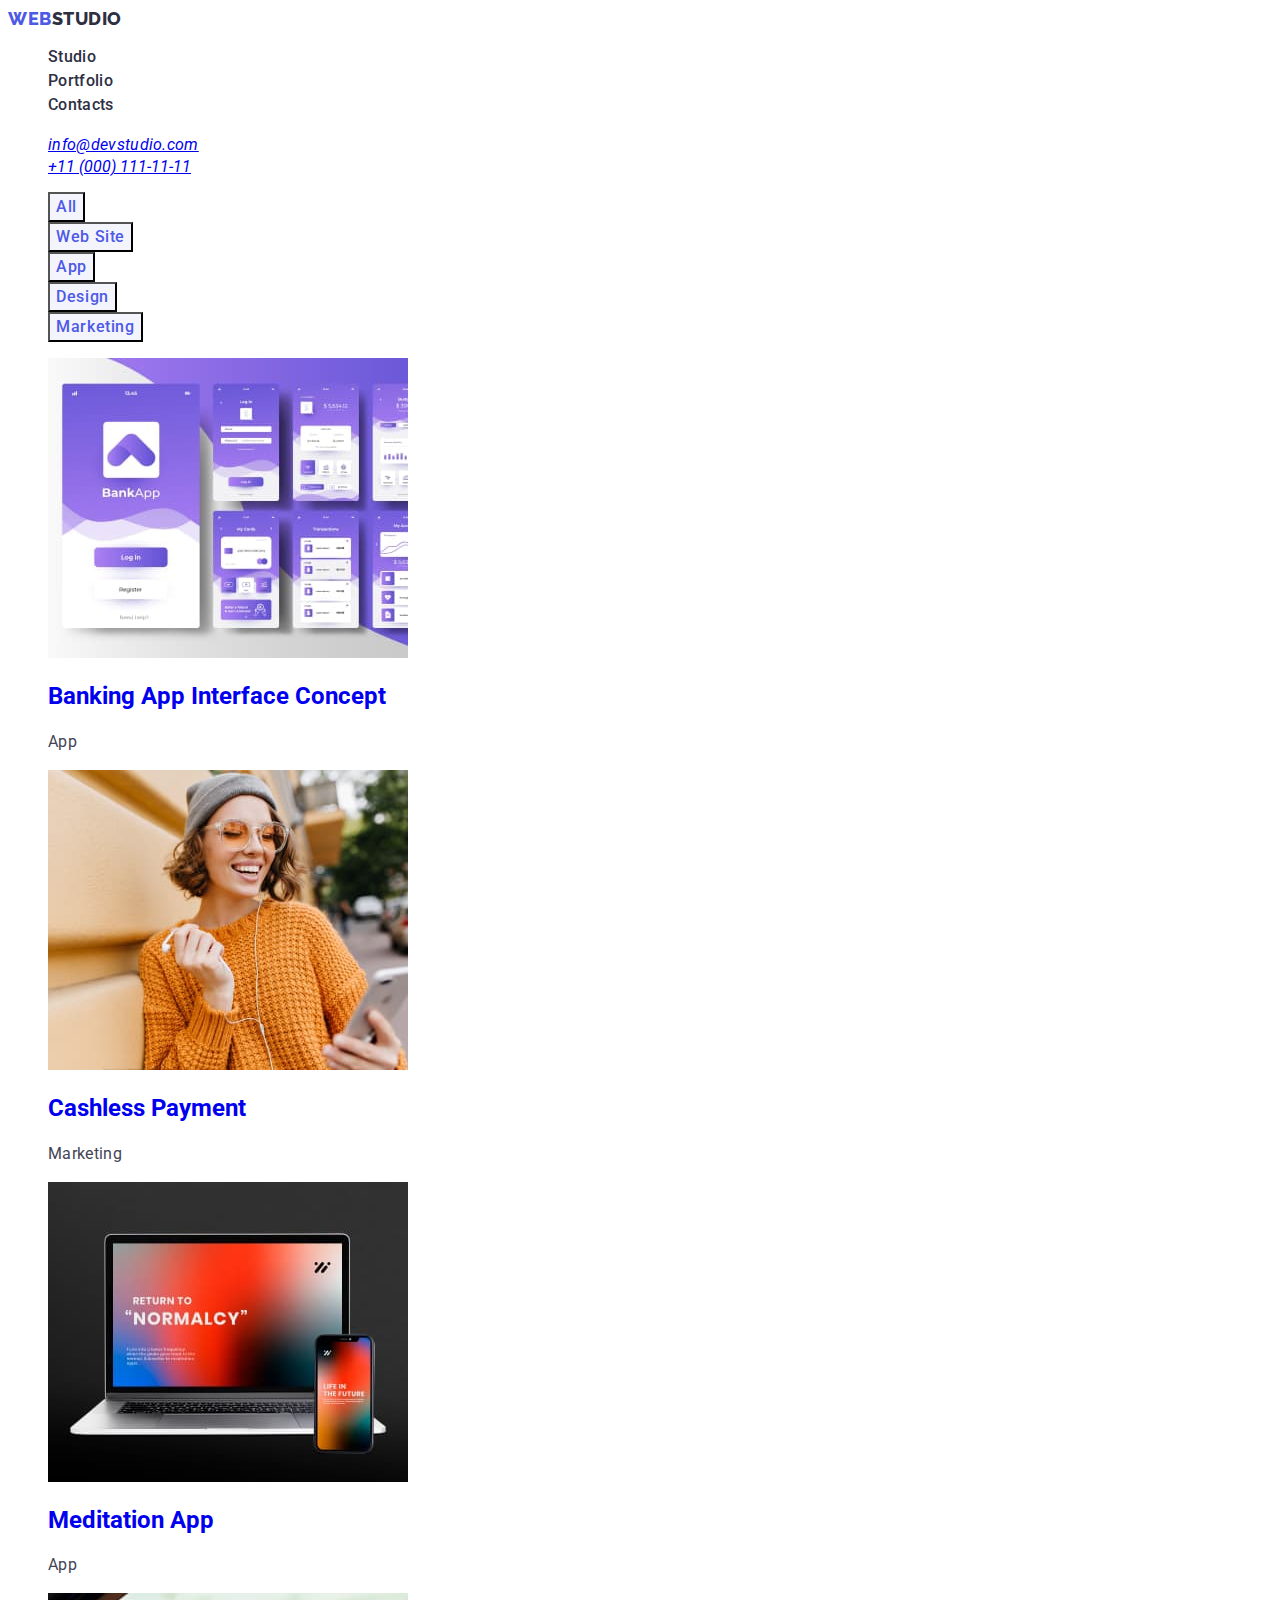
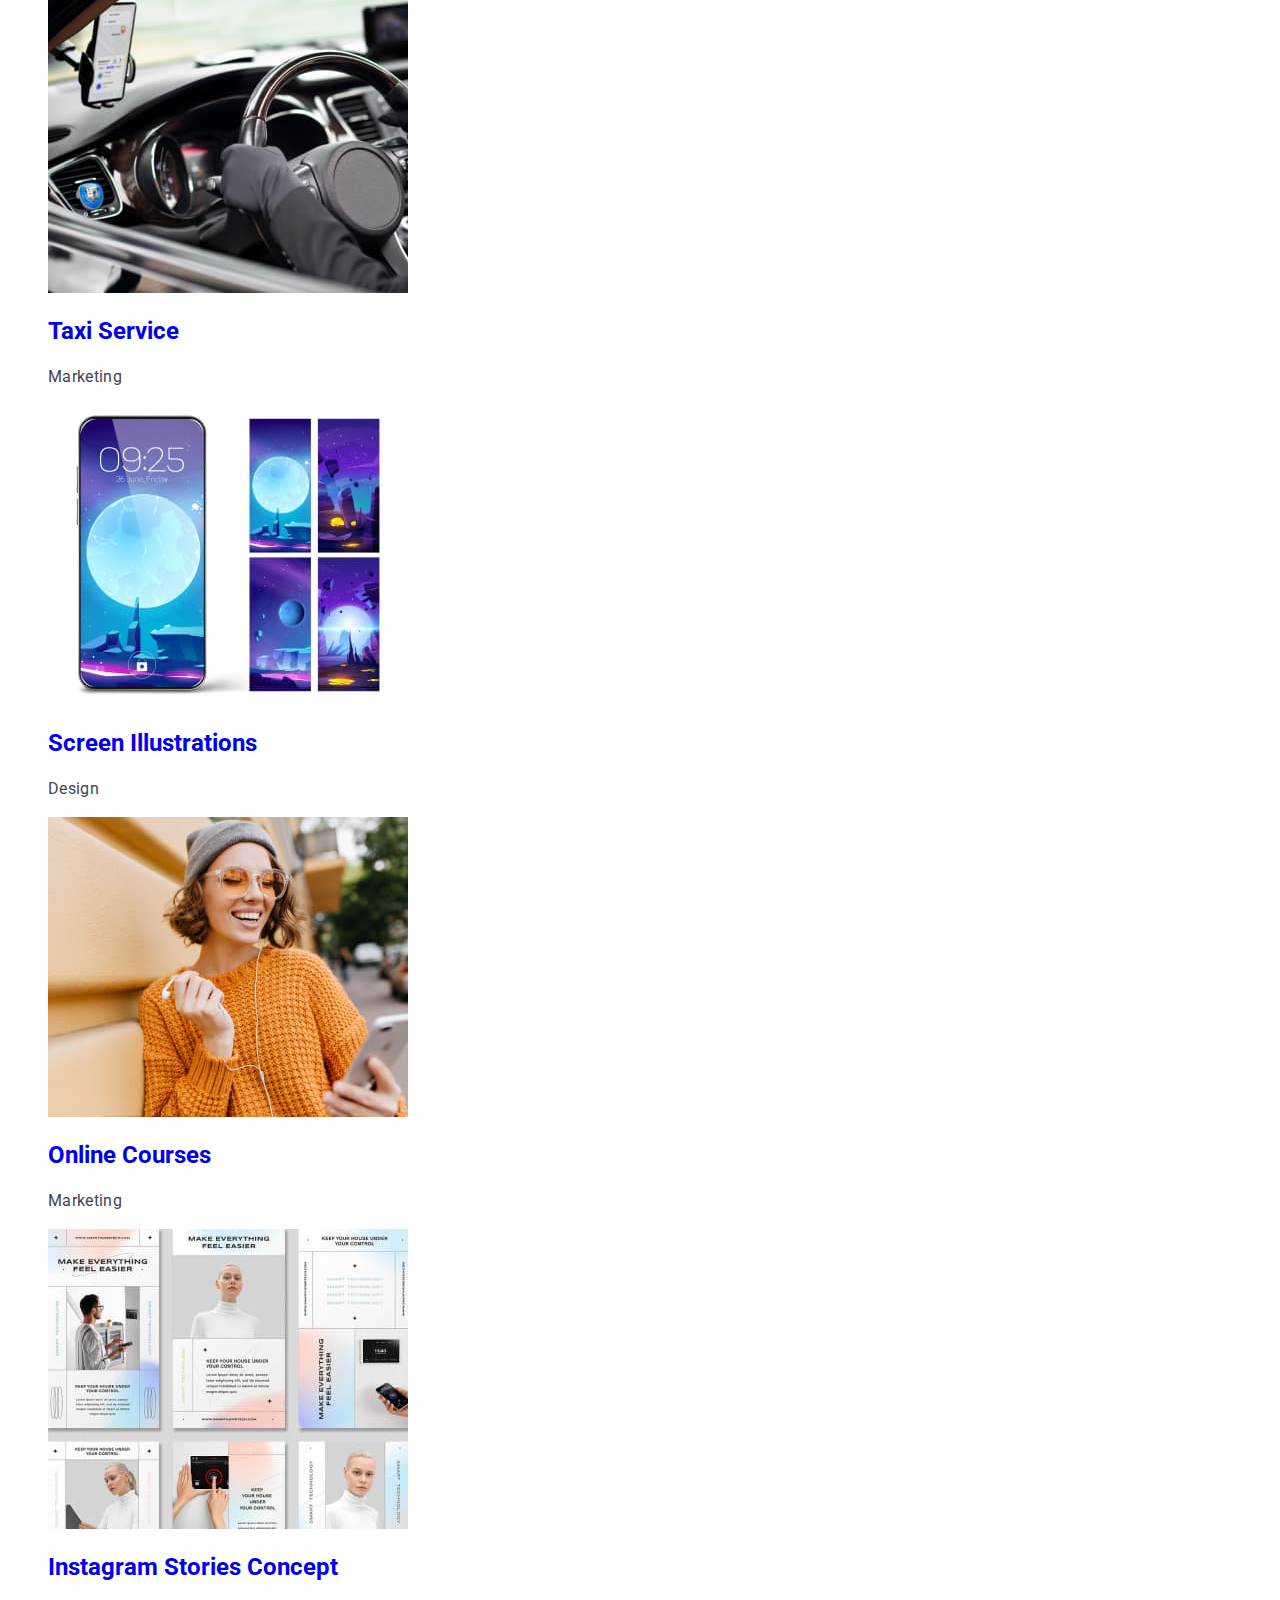
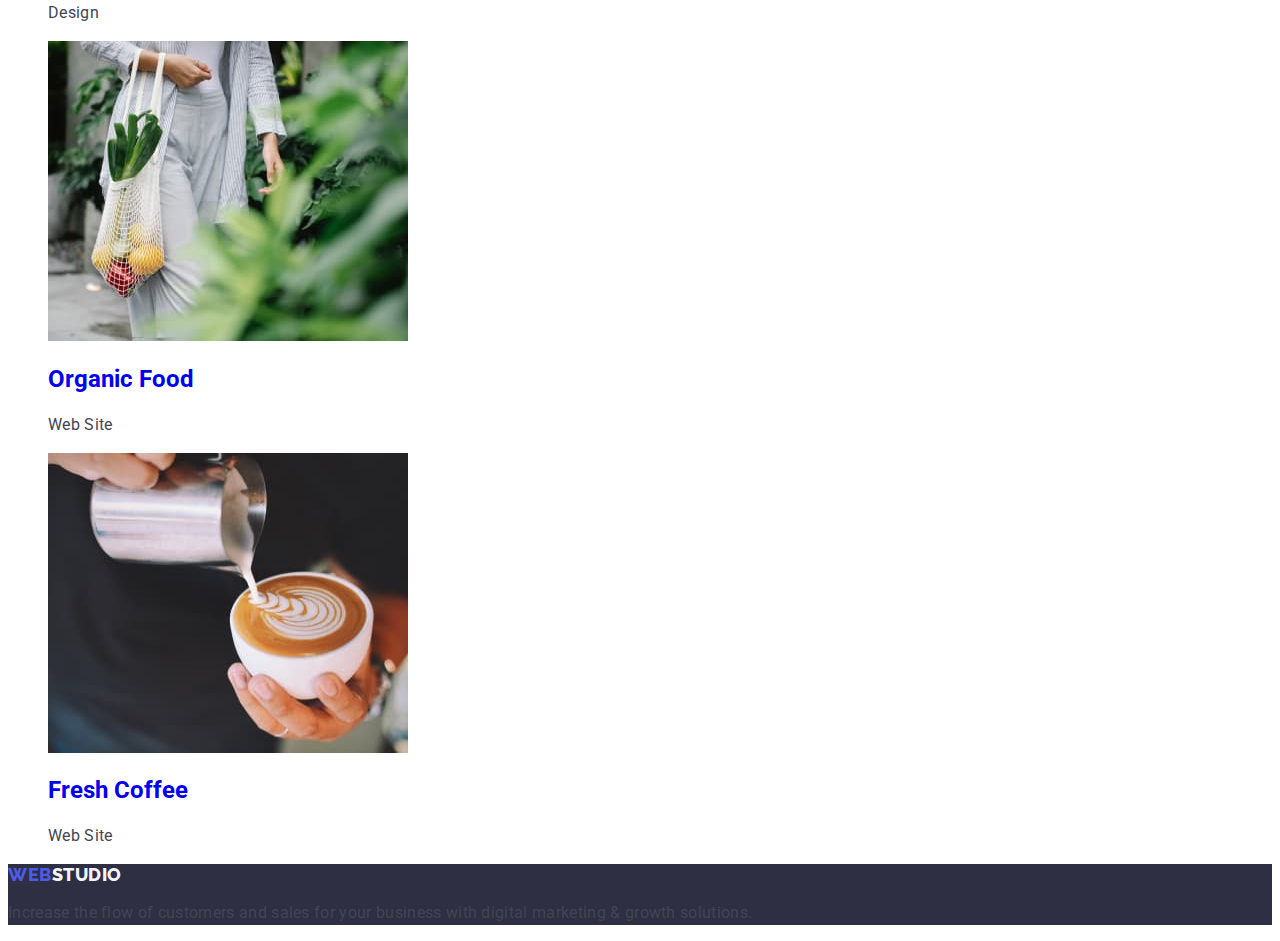
==== portfolio.html @ ac691083 "homework02" ====
<!DOCTYPE html>
<html lang="en">
<head>
    <meta charset="UTF-8">
    <meta http-equiv="X-UA-Compatible" content="IE=edge">
    <meta name="viewport" content="width=device-width, initial-scale=1.0">
    <title>WebStudio</title>
    <link rel="preconnect" href="https://fonts.googleapis.com"/>
    <link rel="preconnect" href="https://fonts.gstatic.com" crossorigin/>
    <link href="https://fonts.googleapis.com/css2?family=Raleway:wght@800&family=Roboto:wght@400;500;700&display=swap" rel="stylesheet"
    />

    <link rel="stylesheet" href="./css/style.css"/>
</head>
<body>
    <header class="header">
        <nav class="header-navigation">
            <a href="index.html" class="header-logo link">Web<span class="studio-color">Studio</span></a>
                <ul class="header-list list">
                <li class="header-item">
                    <a class="header-link link" href="./index.html">Studio</a>
                </li>
                <li class="menu-item">
                    <a class="header-link link" href="./portfolio.html">Portfolio</a>
                </li>
                <li class="menu-item">
                    <a class="header-link link" href="">Contacts</a>
                </li>
            </ul> 
        </nav>
        <address class="header-address">
            <ul class="header-address-list list">
                <li class="header-address-item">
                    <a class="header-address-link" href="mailto:info@devstudio.com">info@devstudio.com</a>
                </li>
                <li class="header-address-item">
                    <a class="header-phone-link" href="tel:+110001111111">+11 (000) 111-11-11</a>
                </li>
            </ul>
        </address>
    </header>
    <main>

        <!--Button and Pictures-->
        <section>
            <h1 hidden>Gallery</h1>
        <ul class="filter-list list">
            <li class="filter-item">
            <button type="button" class="filter-btn">All</button>
            </li>
            <li class="filter-item">
            <button type="button" class="filter-btn">Web Site</button>
            </li>
            <li class="filter-item">
            <button type="button" class="filter-btn">App</button>
            </li>
            <li class="filter-item">
            <button type="button" class="filter-btn">Design</button>
            </li>
            <li class="filter-item">
            <button type="button" class="filter-btn">Marketing</button>
            </li>                                   
        </ul>

        <ul class="category-list list">
            <li class="category-item">
                <a href="#" class="link">
                    <img src="./images/portfolio/web-industry/banking.jpg" alt="Banking interface" width="360" height="300">
                    <h2 class="products-title">Banking App Interface Concept</h2>
                    <p class="products-text">App</p>
                </a>
            </li>
            <li class="category-item">
                <a href="#" class="link">
                    <img src="./images/portfolio/web-industry/online-courses.jpg" alt="PayPass" width="360" height="300">
                    <h2 class="products-title">Cashless Payment</h2>
                    <p class="products-text">Marketing</p>
                </a>
            </li>
            <li class="category-item">
                <a href="#" class="link">
                    <img src="./images/portfolio/web-industry/meditation-app.jpg" alt="Laptop and phone" width="360" height="300">
                    <h2 class="products-title">Meditation App</h2>
                    <p class="products-text">App</p>
                </a>
            </li>
            <li class="category-item">
                <a href="#" class="link">
                    <img src="./images/portfolio/web-industry/taxi-service.jpg" alt="Work in the taxi" width="360" height="300">
                    <h2 class="products-title">Taxi Service</h2>
                    <p class="products-text">Marketing</p>
                </a>
            </li>
            <li class="category-item">
                <a href="#" class="link">
                    <img src="./images/portfolio/web-industry/screen.jpg" alt="Many screens" width="360" height="300">
                    <h2 class="products-title">Screen Illustrations</h2>
                    <p class="products-text">Design</p>
                </a>
            </li>
            <li class="category-item">
                <a href="#" class="link">
                    <img src="./images/portfolio/web-industry/online-courses.jpg" alt="Learning online" width="360" height="300">
                    <h2 class="products-title">Online Courses</h2>
                    <p class="products-text">Marketing</p>
                </a>
            </li>
            <li class="category-item">
                <a href="#" class="link">
                    <img src="./images/portfolio/web-industry/instagram.jpg" alt="Instagram stories" width="360" height="300">
                    <h2 class="products-title">Instagram Stories Concept</h2>
                    <p class="products-text">Design</p>
                </a>
            </li>
            <li class="category-item">
                <a href="#" class="link">
                    <img src="./images/portfolio/web-industry/organic-food.jpg" alt="Fruits and vegetables" width="360" height="300">
                    <h2 class="products-title">Organic Food</h2>
                    <p class="products-text">Web Site</p>
                </a>
            </li>
            <li class="category-item">
                <a href="#" class="link">
                    <img src="./images/portfolio/web-industry/coffee.jpg" alt="Make coffee" width="360" height="300">
                    <h2 class="products-title">Fresh Coffee</h2>
                    <p class="products-text">Web Site</p>
                </a>
            </li>
        </ul>
    </section>
    </main>
    <!-- Footer -->
    <footer class="footer-main">
        <a href="#" class="footer-main-link link">Web<span class="footer-studio-color">Studio</span></a>
        <p class="footer-main-text">Increase the flow of customers and sales for your business with digital marketing & growth solutions.</p>
    </footer>
</body>
</html>
---- css/style.css ----
:root{
--main-title-color: #FFFFFF;
--third-tittle-color: #4D5AE5;
--color-span: #2E2F42;
--color-adress: #434455;
--footer-color: #E7E9FC;
--products-color: #404BBF;
}

body {
font-family: 'Roboto', sans-serif;
background: var(--main-title-color);
color: #434455;
}

.list {
list-style: none;
}

.link {
text-decoration: none;
}

.link:hover, link:focus{
color: #404bbf;
}


/*....... Header.......*/

.header-logo {
font-family: 'Raleway', sans-serif;
font-weight: 800;
font-size: 18px;
line-height: 1.17;
display: flex;
align-items: center;
letter-spacing: 0.03em;
text-transform: uppercase;
color:var(--third-tittle-color);
}

.studio-color{
color: var(--color-span);
}


.header-link {
font-weight: 500;
font-size: 16px;
line-height: 1.5;
letter-spacing: 0.02em;

color: var(--color-span);
}


.header-link:hover{
color: #404bbf;
}

.header-link:focus{
color: #404bbf;
}

.header-address-link {
font-weight: 400;
font-size: 16px;
line-height: 1.5;
letter-spacing: 0.02em;
list-style: none
color: var(--color-adress);
}

.header-address-link:hover{
color:var(--products-color)
}

.header-address-link:focus{
color:var(--products-color)
}

/**......Effective....*/
.main-hero {
background-color: var(--color-span);
}

.main-taitle {
font-weight: 700;
font-size: 56px;
line-height: 1.07;
text-align: center;
letter-spacing: 0.02em;
color: var(--main-title-color);
}

.modal-btn {
background-color: var(--third-tittle-color);
}

.modal-btn {
font-family: 'Roboto', sans-serif;
font-style: normal;
font-weight: 500;
font-size: 16px;
line-height: 1.5;
display: flex;
align-items: center;
letter-spacing: 0.04em;
color: var(--main-title-color);
cursor: pointer;
}

.modal-btn:hover{
color:#FFFFFF
}

.modal-btn:focus{
color:#FFFFFF
}

.modal-btn:hover{
background-color: var(--products-color);
};

.modal-btn:focus{
background-color:var(--products-color);
}

/*----Second section----*/

.hero-subject{
font-weight: 500;
font-size: 20px;
line-height: 1.2;
letter-spacing: 0.02em;
color:var(--color-span);
}


.hero-text {
font-weight: 400;
font-size: 16px;
line-height: 1.5;
letter-spacing: 0.02em;
color:var(--color-adress);
}


/*-----What are we doing---*/
.hero-two {
font-weight: 700;
font-size: 36px;
line-height: 1.11;
text-align: center;
letter-spacing: 0.02em;
text-transform: capitalize;
color: var(--color-span);
}

/**---Our Team--*/
.section-three{
background-color: #F4F4FD;
}


.hero-three {
font-weight: 700;
font-size: 36px;
line-height: 1.11;
text-align: center;
letter-spacing: 0.02em;
text-transform: capitalize;
color: var(--color-span);
}

.hero-link{
    background-color:#FFFFFF;
}
.hero-three-title {
font-weight: 500;
font-size: 20px;
line-height: 1.2;
text-align: center;
letter-spacing: 0.02em;
color: var(--color-span);
}


.hero-three-text {
font-weight: 400;
font-size: 16px;
line-height: 1.5;
text-align: center;
letter-spacing: 0.02em;
color: var(--color-adress);
}
/*-- Footer --*/
.footer-main{
background-color: var(--color-span);
}

.footer-main-link{
font-family: 'Raleway', sans-serif;
font-weight: 800;
font-size: 18px;
line-height: 1.17;
letter-spacing: 0.03em;
text-transform: uppercase;
color:var(--third-tittle-color);
}

.footer-studio-color{
color: #F4F4FD;
}

.footer-main-text {
font-weight: 400;
font-size: 16px;
line-height: 1.5;
letter-spacing: 0.02em;
color: var(--footer-main-text-color);
}

.footer-main-link:hover{
color: #404bbf;
}

.footer-main-link:focus{
color: #404bbf;
}
/*--Portfolio--*/

.filter-btn {
font-family: 'Roboto', sans-serif;
font-style: normal;
font-weight: 500;
font-size: 16px;
line-height: 1.5;
display: flex;
align-items: center;
text-align: center;
letter-spacing: 0.04em;
color: var(--third-tittle-color);
cursor: pointer;
}

.filter-btn{
background:#F4F4FD;
}

.filter-btn:hover{
color: #FFFFFF;
}
.filter-btn:focus{
color: #FFFFFF;
}

.filter-btn:hover{
    background-color:var(--products-color);
};

.filter-btn:focus{
    background-color: #FFFFFF;;
};

.products-title{
    font-weight: 500;
    font-size: 20px;
    line-height: 1.2;
    letter-spacing: 0.02em;
    color:var(--color-span)
}

.products-text{
    font-weight: 400;
    font-size: 16px;
    line-height: 1.5;
    letter-spacing: 0.02em;
    color:var(--color-adress);
}
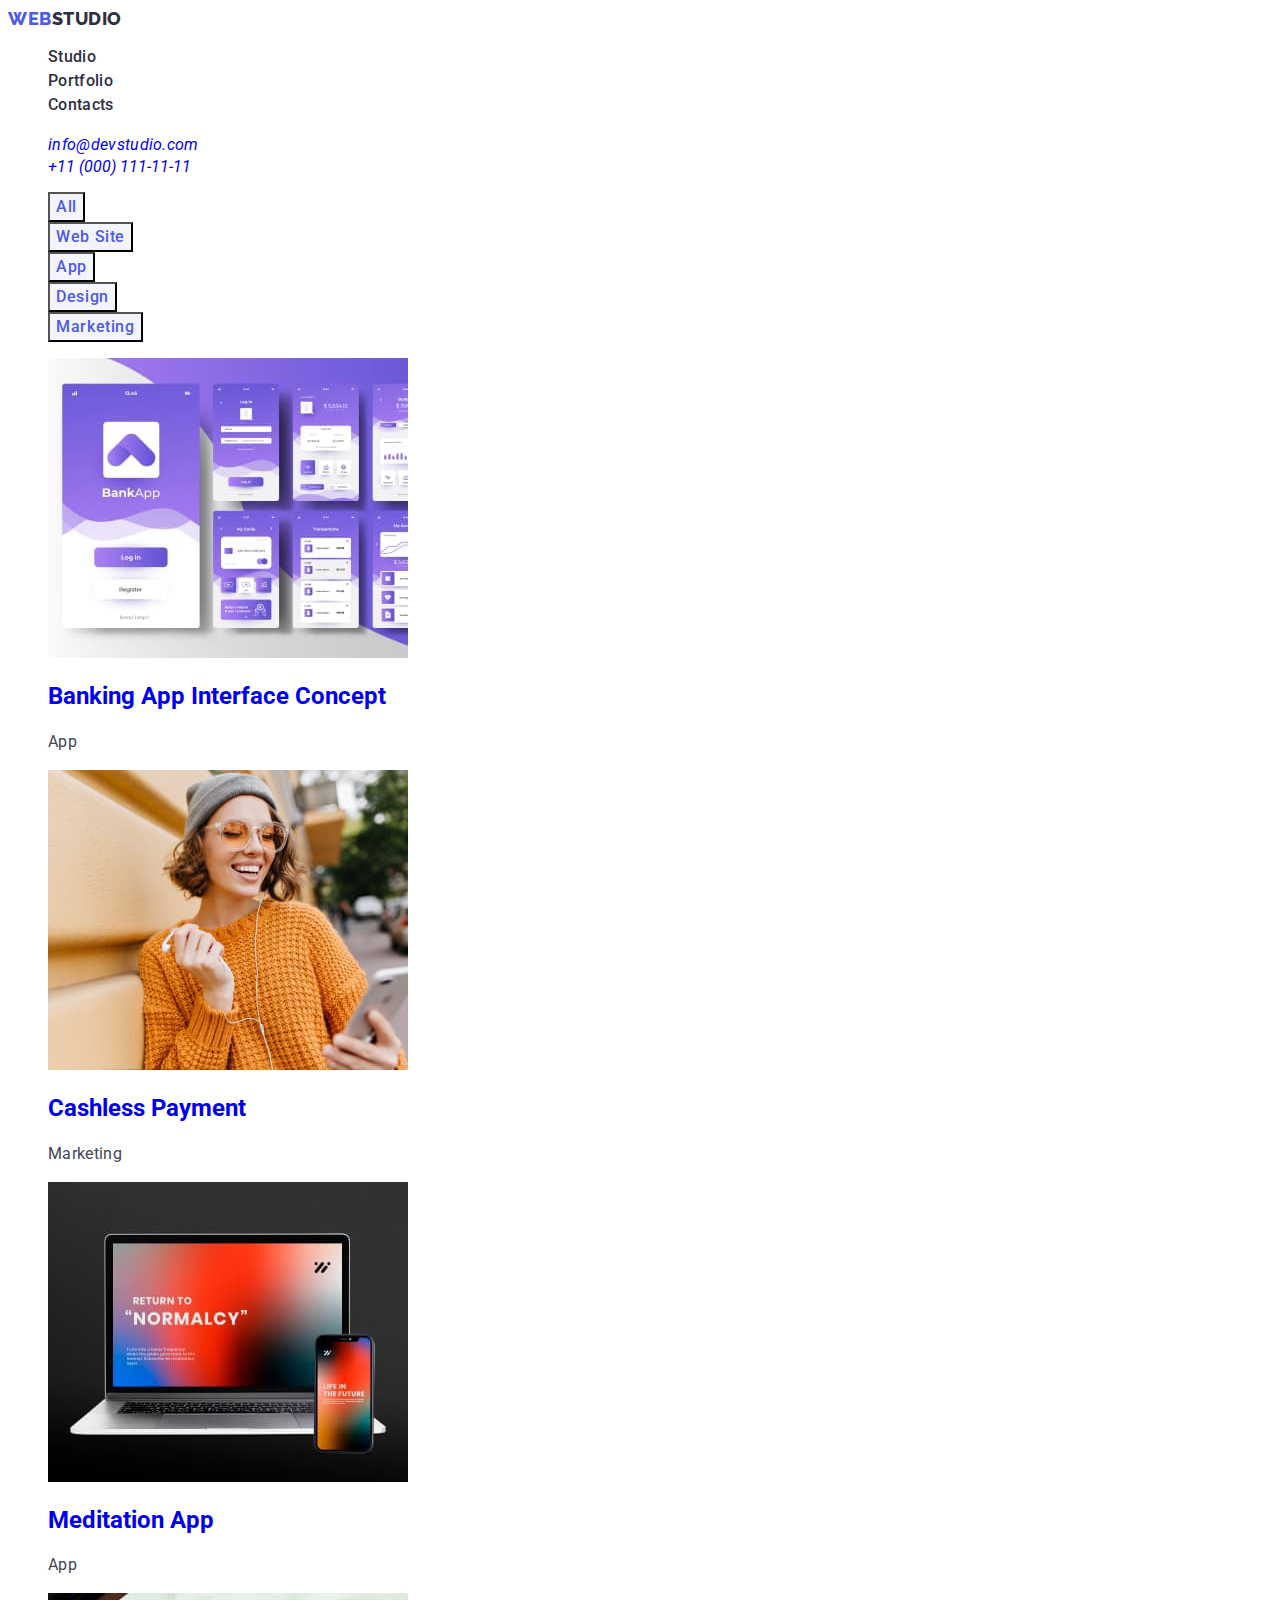
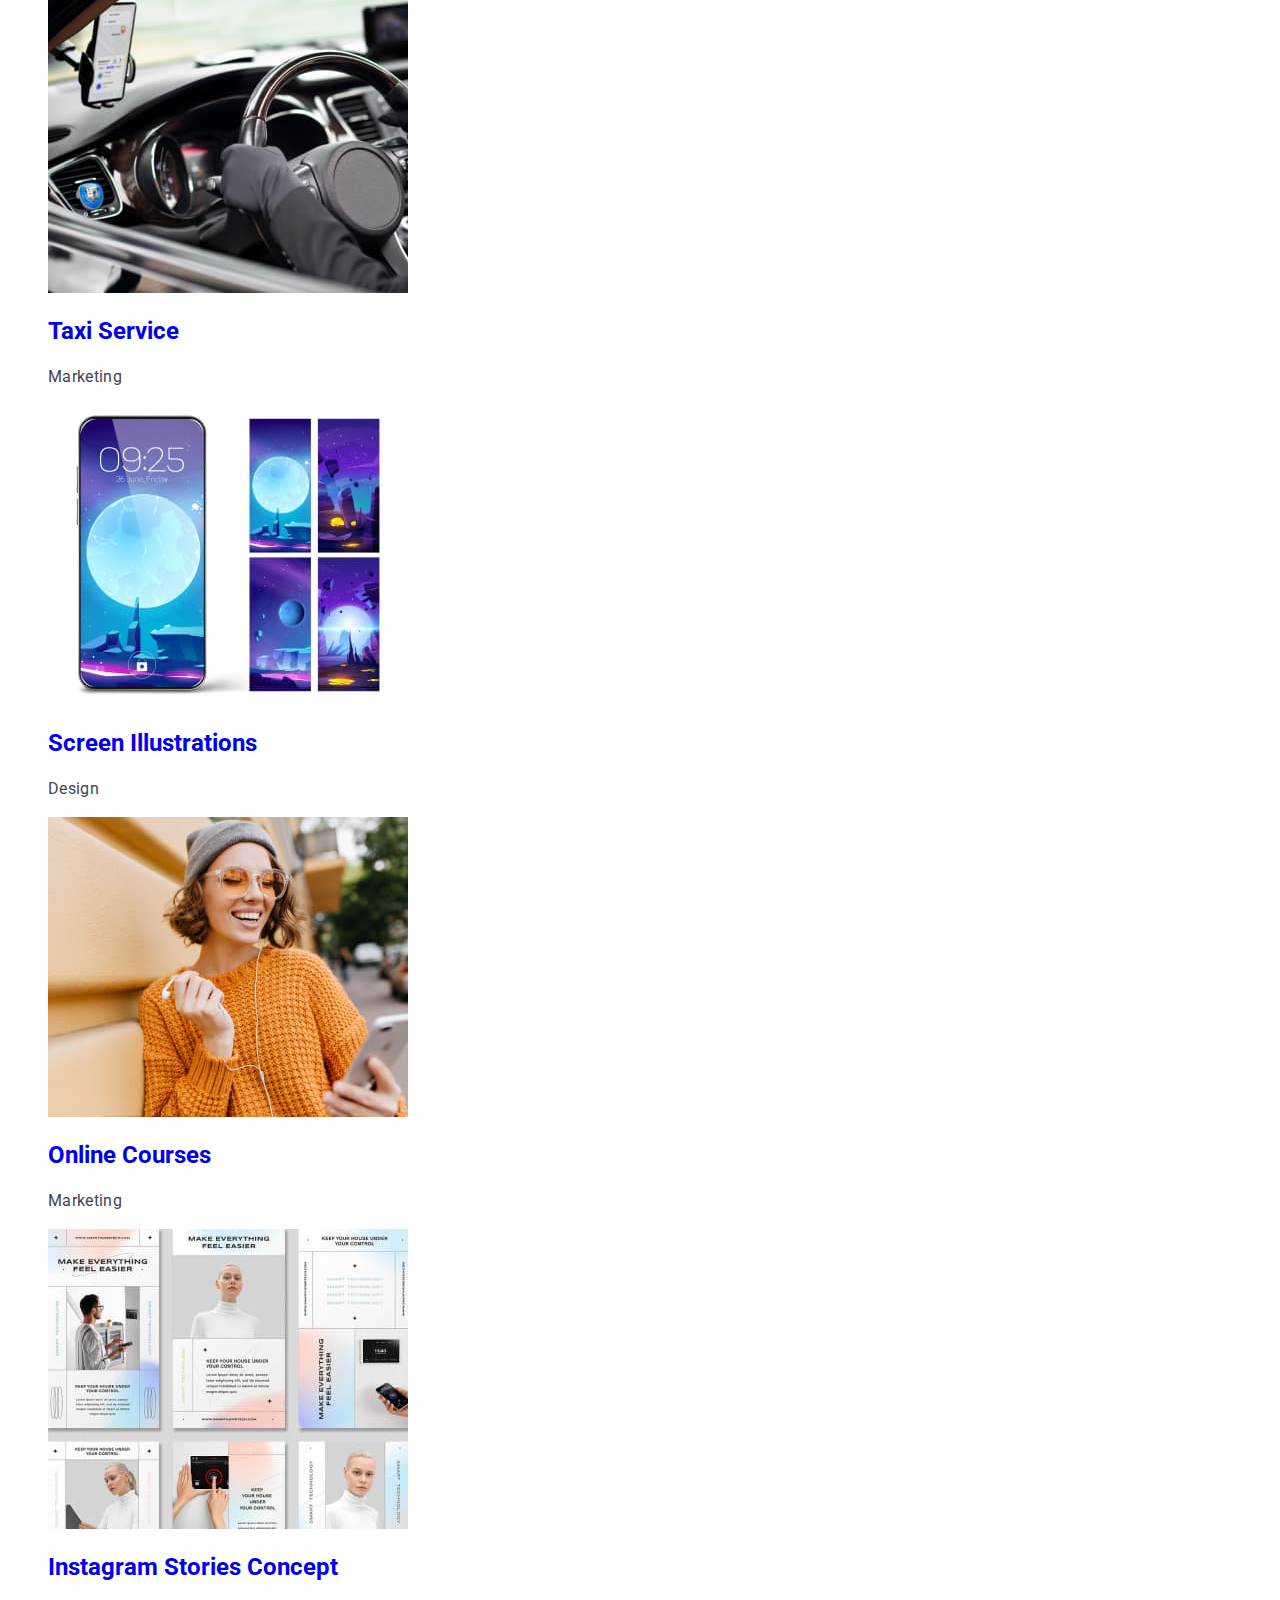
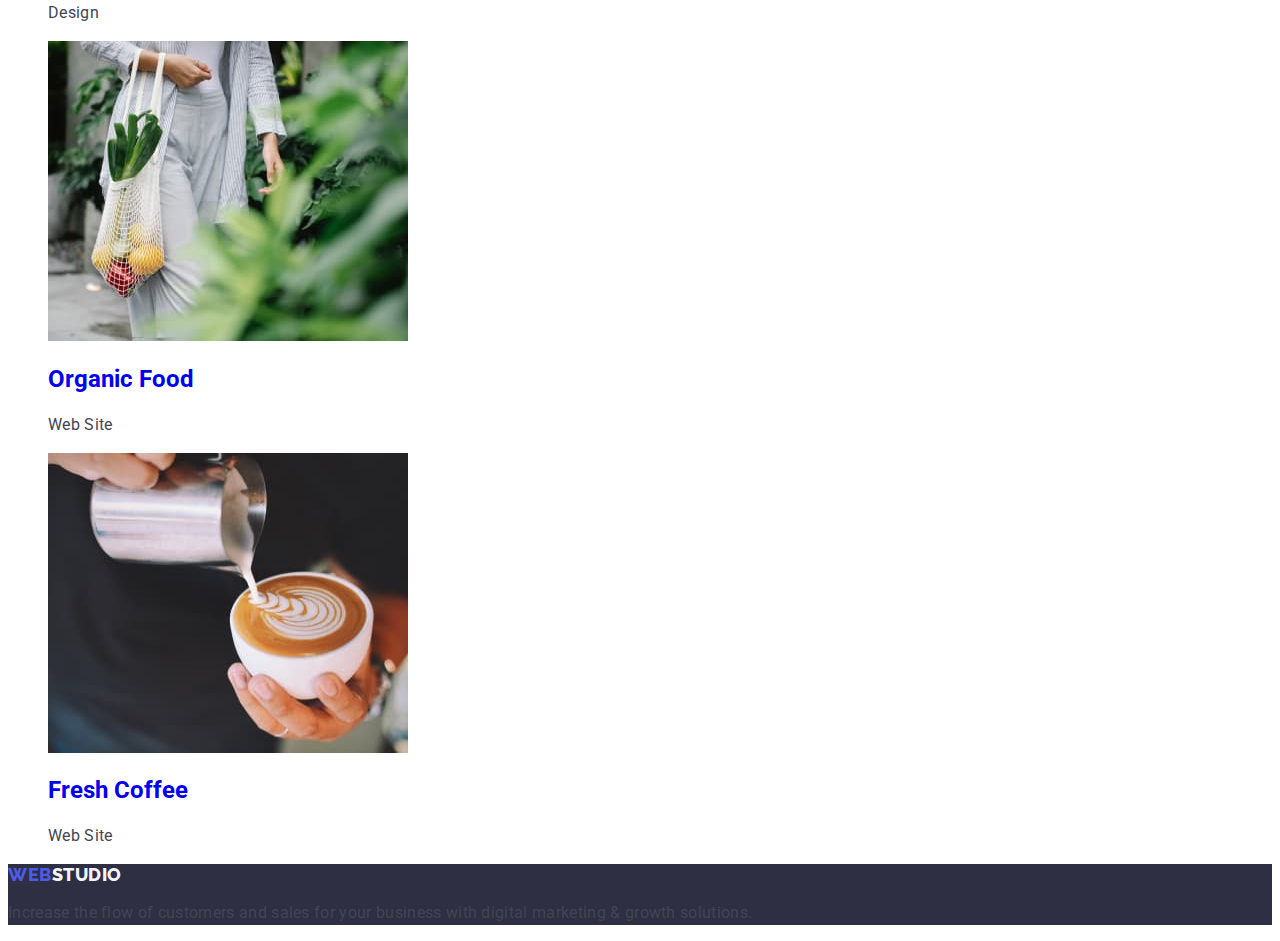
==== commit d0ab0f0c: "work-houm" ====
--- a/portfolio.html
+++ b/portfolio.html
@@ -31,10 +31,10 @@
         <address class="header-address">
             <ul class="header-address-list list">
                 <li class="header-address-item">
-                    <a class="header-address-link" href="mailto:info@devstudio.com">info@devstudio.com</a>
+                    <a class="header-address-link link" href="mailto:info@devstudio.com">info@devstudio.com</a>
                 </li>
                 <li class="header-address-item">
-                    <a class="header-phone-link" href="tel:+110001111111">+11 (000) 111-11-11</a>
+                    <a class="header-phone-link link" href="tel:+110001111111">+11 (000) 111-11-11</a>
                 </li>
             </ul>
         </address>
--- a/css/style.css
+++ b/css/style.css
@@ -1,3 +1,4 @@
+
 :root{
 --main-title-color: #FFFFFF;
 --third-tittle-color: #4D5AE5;
@@ -69,15 +70,16 @@
 line-height: 1.5;
 letter-spacing: 0.02em;
 list-style: none
-color: var(--color-adress);
+font-style: normal
+color: #434455;
 }
 
 .header-address-link:hover{
-color:var(--products-color)
+color:var(--products-color);
 }
 
 .header-address-link:focus{
-color:var(--products-color)
+color:var(--products-color);
 }
 
 /**......Effective....*/
@@ -261,7 +263,7 @@
 };
 
 .filter-btn:focus{
-    background-color: #FFFFFF;;
+    background-color:var(--products-color);
 };
 
 .products-title{
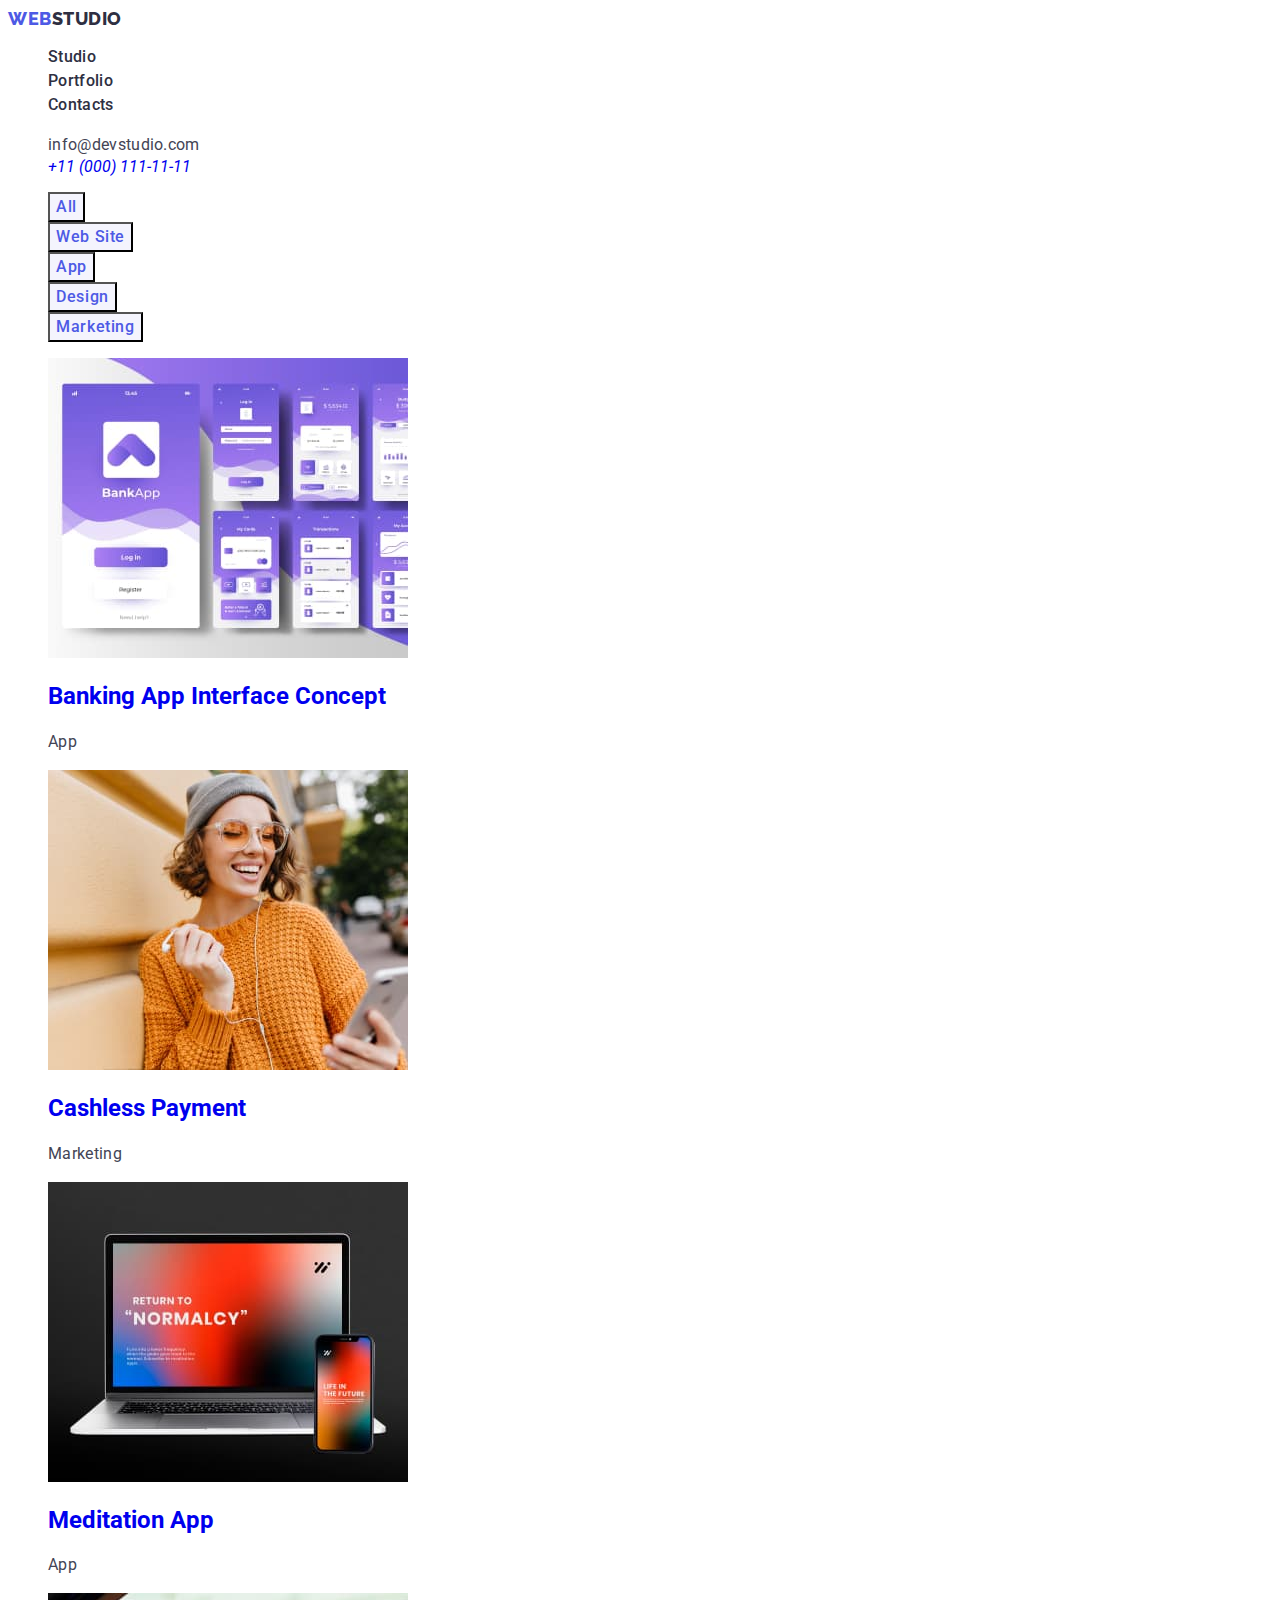
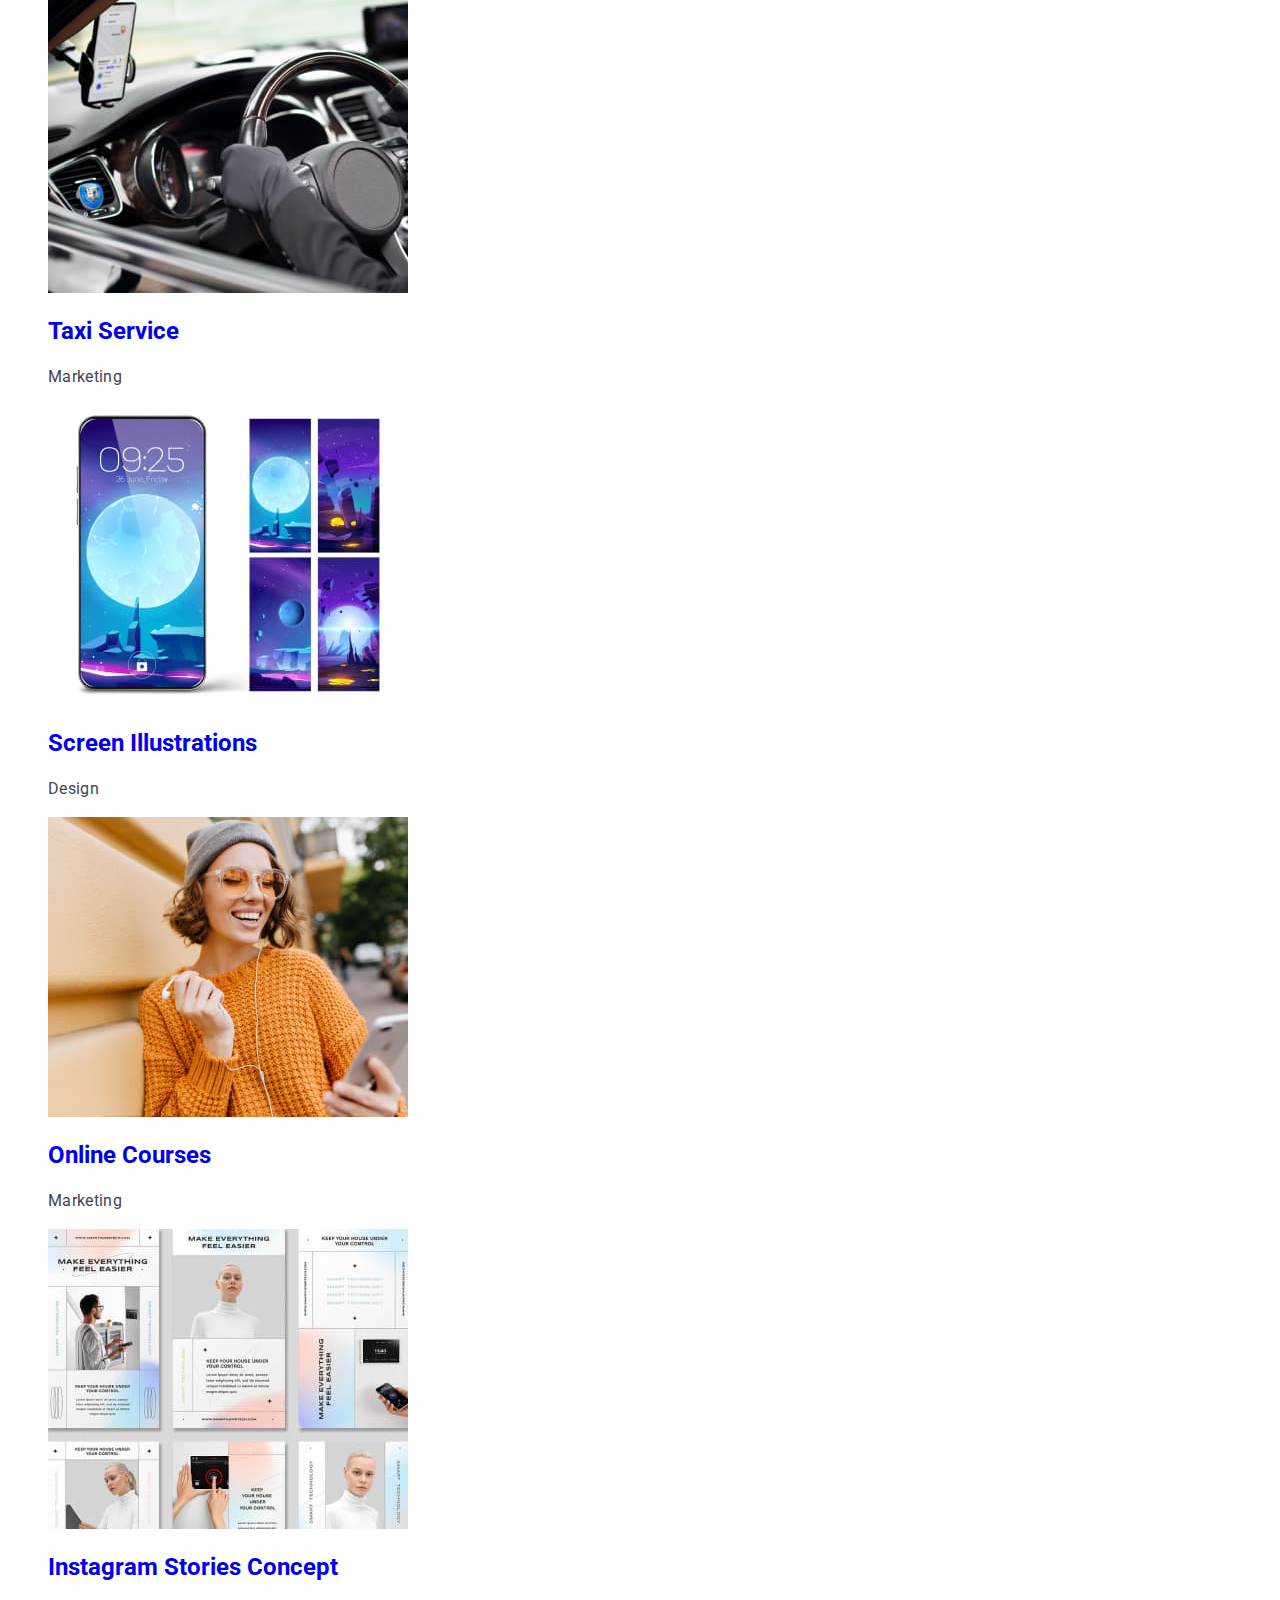
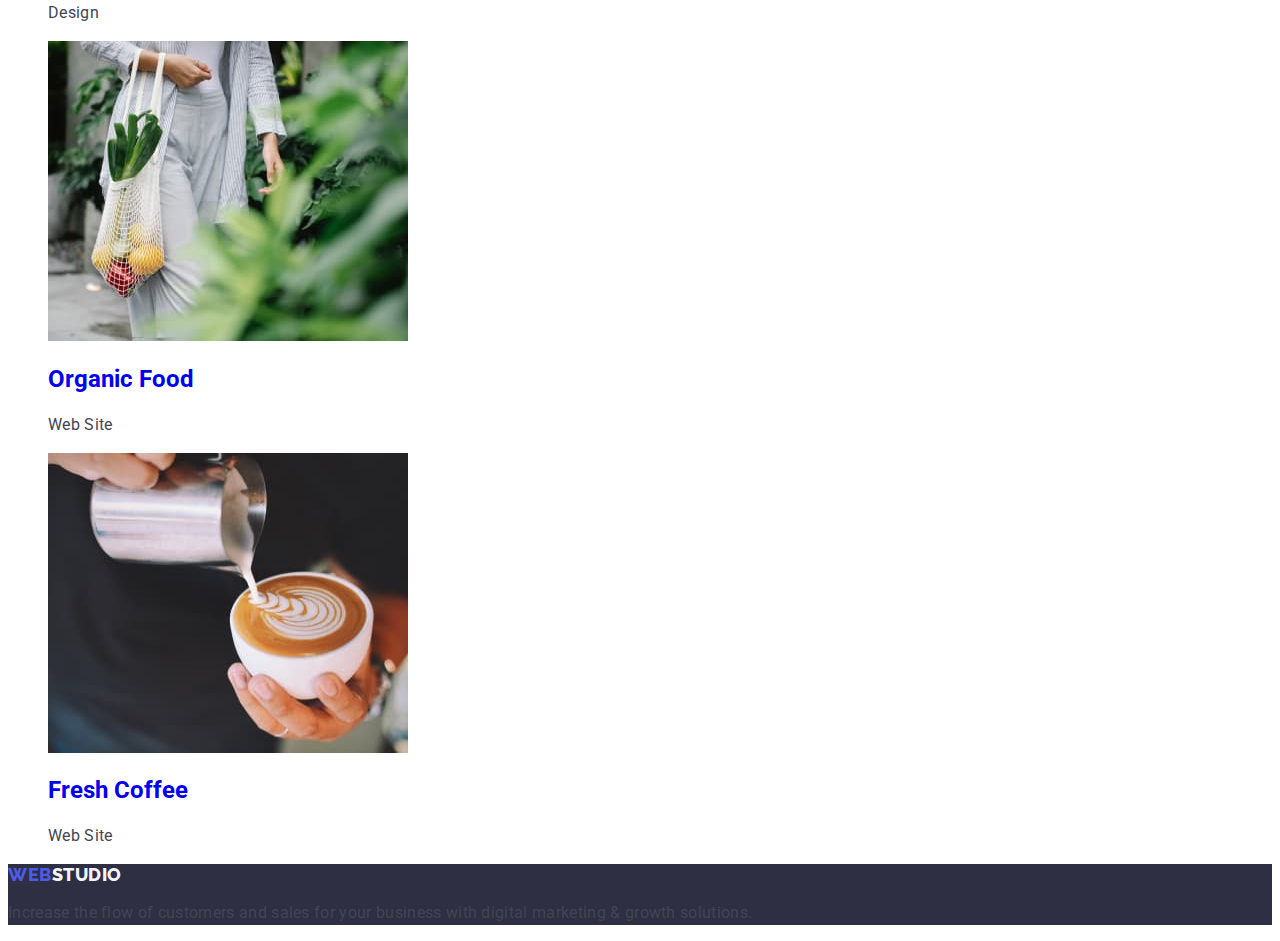
==== commit 459214be: "hm-work" ====
--- a/portfolio.html
+++ b/portfolio.html
@@ -64,11 +64,11 @@
 
         <ul class="category-list list">
             <li class="category-item">
-                <a href="#" class="link">
-                    <img src="./images/portfolio/web-industry/banking.jpg" alt="Banking interface" width="360" height="300">
-                    <h2 class="products-title">Banking App Interface Concept</h2>
-                    <p class="products-text">App</p>
-                </a>
+            <a href="#" class="link">
+                <img src="./images/portfolio/web-industry/banking.jpg" alt="Banking interface" width="360" height="300">
+            <h2 class="products-title">Banking App Interface Concept</h2> 
+            <p class="products-text">App</p>  
+            </a>
             </li>
             <li class="category-item">
                 <a href="#" class="link">
--- a/css/style.css
+++ b/css/style.css
@@ -69,8 +69,8 @@
 font-size: 16px;
 line-height: 1.5;
 letter-spacing: 0.02em;
-list-style: none
-font-style: normal
+list-style: none;
+font-style: normal;
 color: #434455;
 }
 
@@ -271,7 +271,7 @@
     font-size: 20px;
     line-height: 1.2;
     letter-spacing: 0.02em;
-    color:var(--color-span)
+    color:var(--color-span);
 }
 
 .products-text{
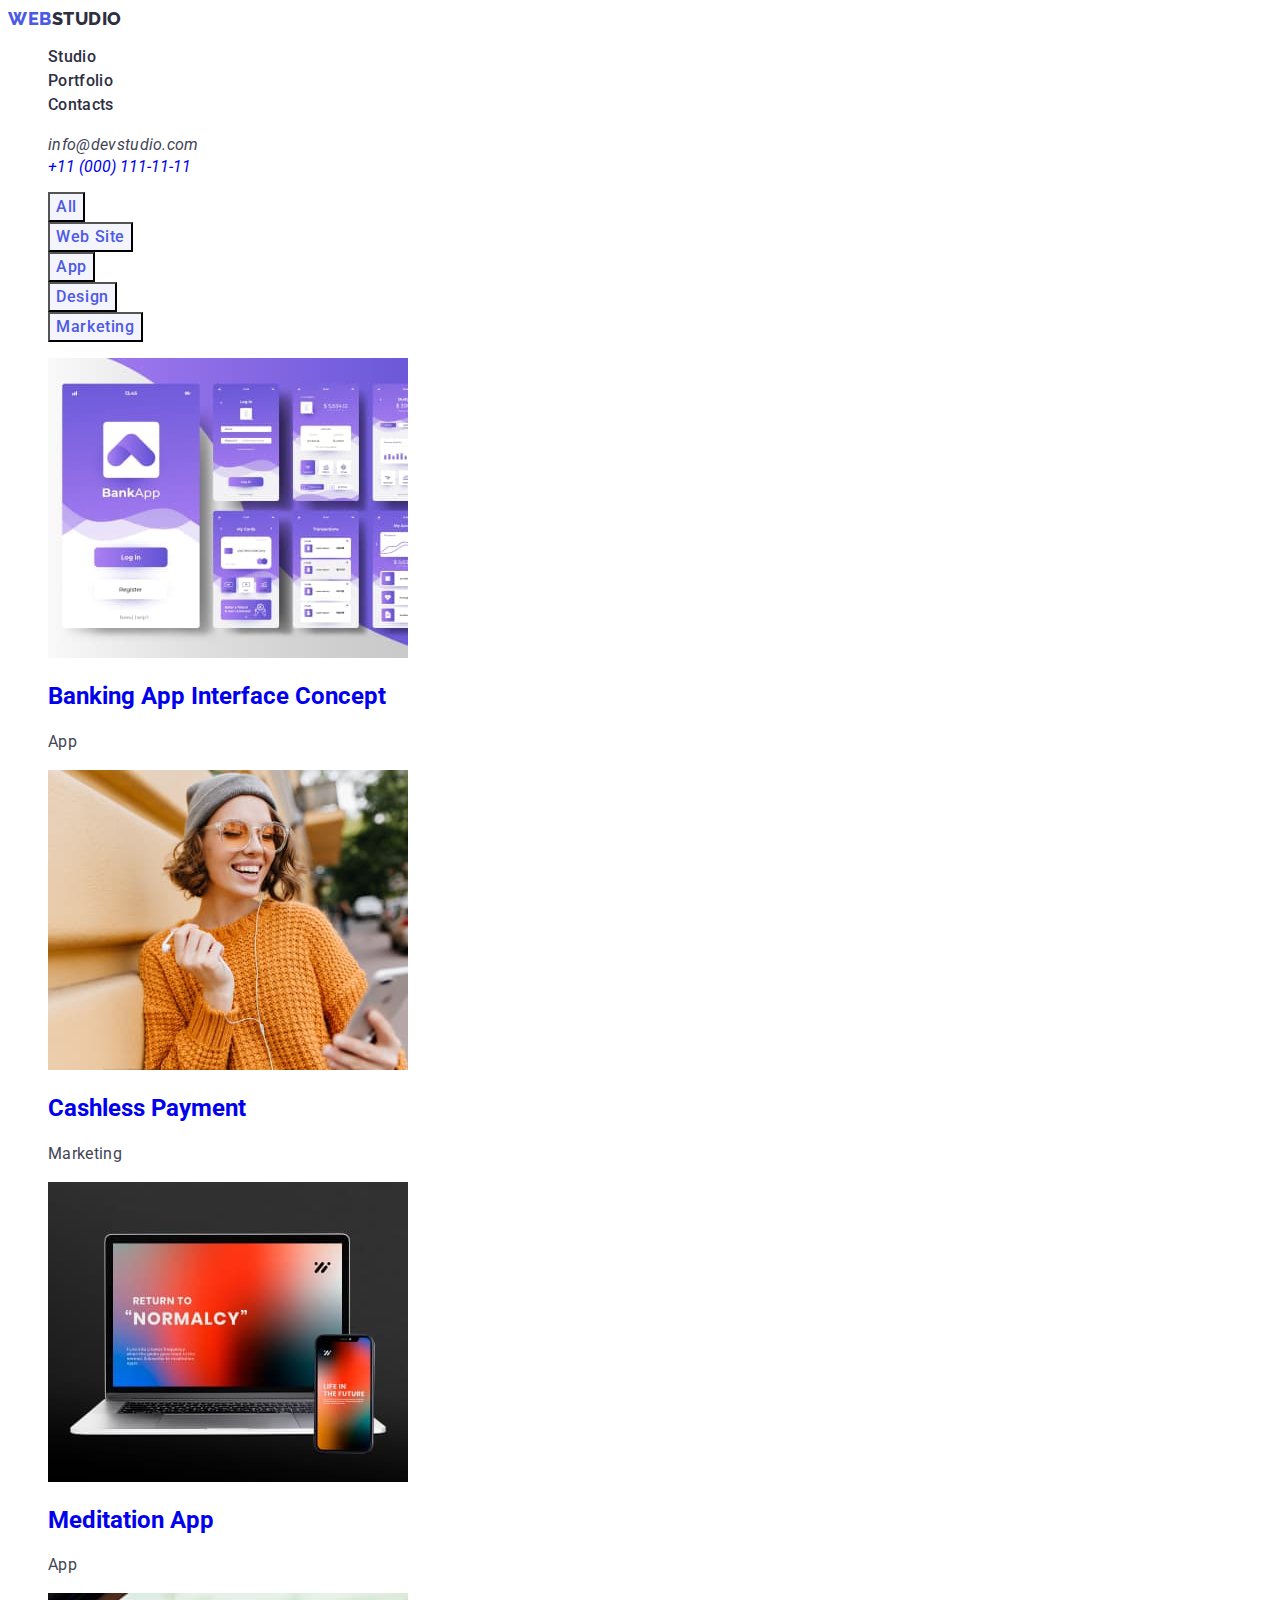
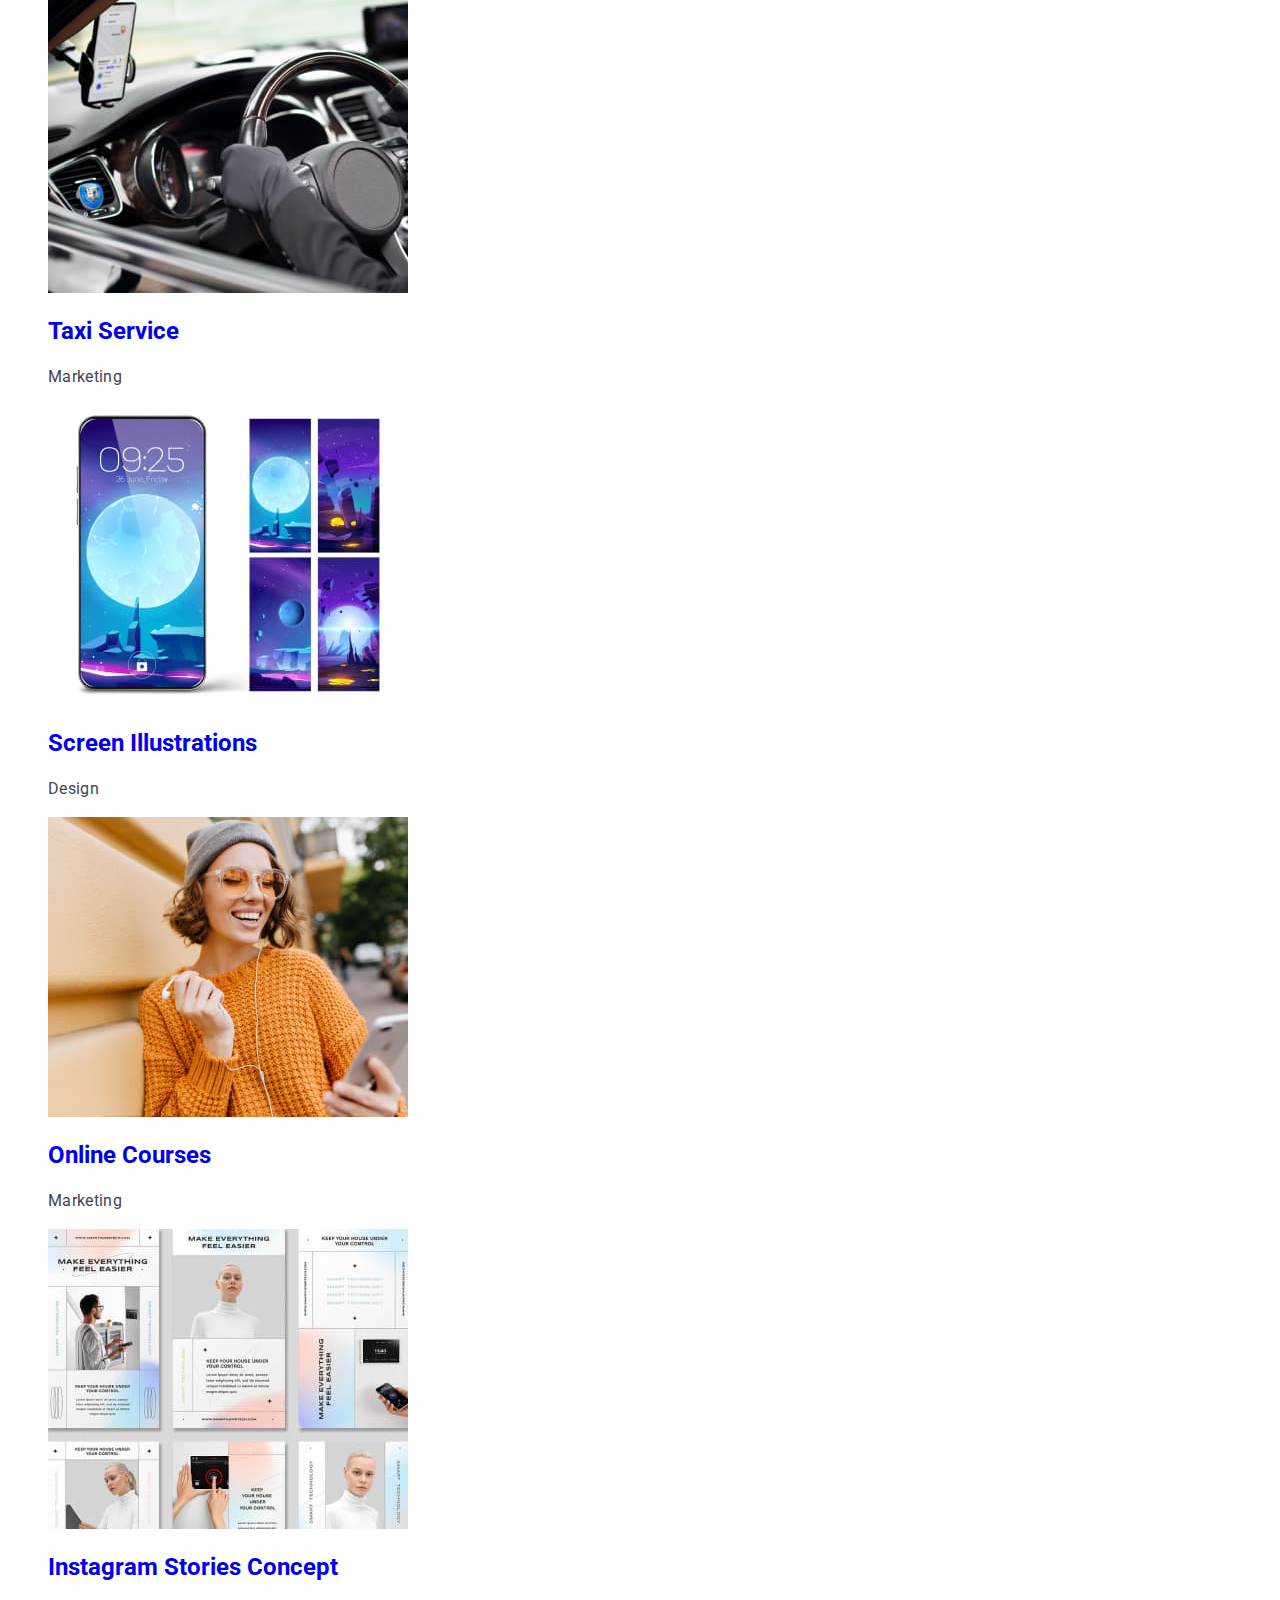
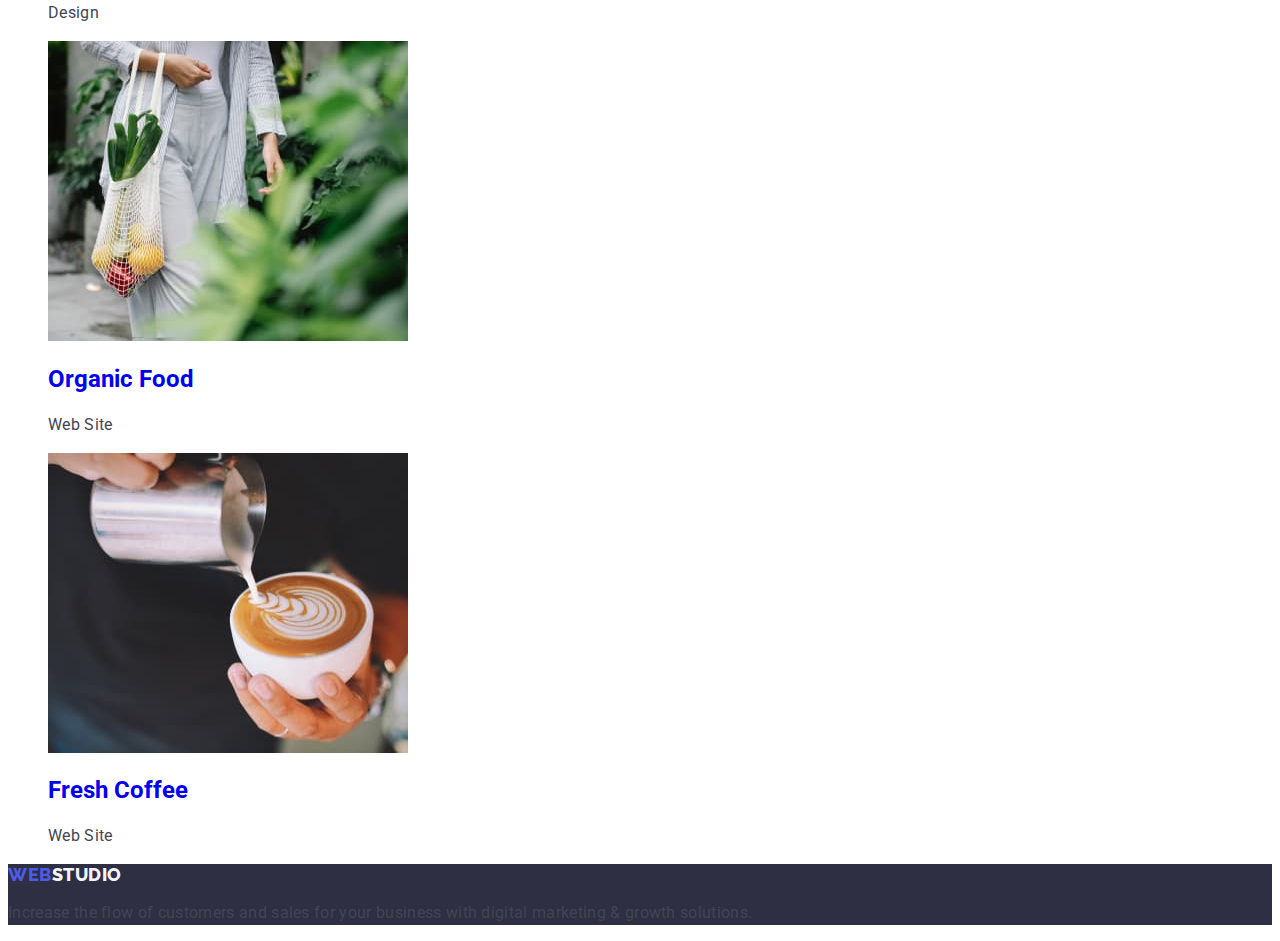
==== commit 2f5db004: "hm002" ====
--- a/portfolio.html
+++ b/portfolio.html
@@ -66,64 +66,64 @@
             <li class="category-item">
             <a href="#" class="link">
                 <img src="./images/portfolio/web-industry/banking.jpg" alt="Banking interface" width="360" height="300">
-            <h2 class="products-title">Banking App Interface Concept</h2> 
-            <p class="products-text">App</p>  
+            <h2 class="category-title">Banking App Interface Concept</h2> 
+            <p class="category-text">App</p>  
             </a>
             </li>
             <li class="category-item">
                 <a href="#" class="link">
                     <img src="./images/portfolio/web-industry/online-courses.jpg" alt="PayPass" width="360" height="300">
-                    <h2 class="products-title">Cashless Payment</h2>
-                    <p class="products-text">Marketing</p>
+                    <h2 class="category-title">Cashless Payment</h2>
+                    <p class="category-text">Marketing</p>
                 </a>
             </li>
             <li class="category-item">
                 <a href="#" class="link">
                     <img src="./images/portfolio/web-industry/meditation-app.jpg" alt="Laptop and phone" width="360" height="300">
-                    <h2 class="products-title">Meditation App</h2>
-                    <p class="products-text">App</p>
+                    <h2 class="category-title">Meditation App</h2>
+                    <p class="category-text">App</p>
                 </a>
             </li>
             <li class="category-item">
                 <a href="#" class="link">
                     <img src="./images/portfolio/web-industry/taxi-service.jpg" alt="Work in the taxi" width="360" height="300">
-                    <h2 class="products-title">Taxi Service</h2>
-                    <p class="products-text">Marketing</p>
+                    <h2 class="category-title">Taxi Service</h2>
+                    <p class="category-text">Marketing</p>
                 </a>
             </li>
             <li class="category-item">
                 <a href="#" class="link">
                     <img src="./images/portfolio/web-industry/screen.jpg" alt="Many screens" width="360" height="300">
-                    <h2 class="products-title">Screen Illustrations</h2>
-                    <p class="products-text">Design</p>
+                    <h2 class="category-title">Screen Illustrations</h2>
+                    <p class="category-text">Design</p>
                 </a>
             </li>
             <li class="category-item">
                 <a href="#" class="link">
                     <img src="./images/portfolio/web-industry/online-courses.jpg" alt="Learning online" width="360" height="300">
-                    <h2 class="products-title">Online Courses</h2>
-                    <p class="products-text">Marketing</p>
+                    <h2 class="category-title">Online Courses</h2>
+                    <p class="category-text">Marketing</p>
                 </a>
             </li>
             <li class="category-item">
                 <a href="#" class="link">
                     <img src="./images/portfolio/web-industry/instagram.jpg" alt="Instagram stories" width="360" height="300">
-                    <h2 class="products-title">Instagram Stories Concept</h2>
-                    <p class="products-text">Design</p>
+                    <h2 class="category-title">Instagram Stories Concept</h2>
+                    <p class="category-text">Design</p>
                 </a>
             </li>
             <li class="category-item">
                 <a href="#" class="link">
                     <img src="./images/portfolio/web-industry/organic-food.jpg" alt="Fruits and vegetables" width="360" height="300">
-                    <h2 class="products-title">Organic Food</h2>
-                    <p class="products-text">Web Site</p>
+                    <h2 class="category-title">Organic Food</h2>
+                    <p class="category-text">Web Site</p>
                 </a>
             </li>
             <li class="category-item">
                 <a href="#" class="link">
                     <img src="./images/portfolio/web-industry/coffee.jpg" alt="Make coffee" width="360" height="300">
-                    <h2 class="products-title">Fresh Coffee</h2>
-                    <p class="products-text">Web Site</p>
+                    <h2 class="category-title">Fresh Coffee</h2>
+                    <p class="category-text">Web Site</p>
                 </a>
             </li>
         </ul>
--- a/css/style.css
+++ b/css/style.css
@@ -70,7 +70,6 @@
 line-height: 1.5;
 letter-spacing: 0.02em;
 list-style: none;
-font-style: normal;
 color: #434455;
 }
 
@@ -114,16 +113,16 @@
 }
 
 .modal-btn:hover{
-color:#FFFFFF
+color:#FFFFFF;
 }
 
 .modal-btn:focus{
-color:#FFFFFF
+color:#FFFFFF;
 }
 
 .modal-btn:hover{
 background-color: var(--products-color);
-};
+}
 
 .modal-btn:focus{
 background-color:var(--products-color);
@@ -266,15 +265,15 @@
     background-color:var(--products-color);
 };
 
-.products-title{
+.category-title {
     font-weight: 500;
     font-size: 20px;
     line-height: 1.2;
     letter-spacing: 0.02em;
-    color:var(--color-span);
-}
-
-.products-text{
+    color:#2E2F42;
+}
+
+.category-text {
     font-weight: 400;
     font-size: 16px;
     line-height: 1.5;
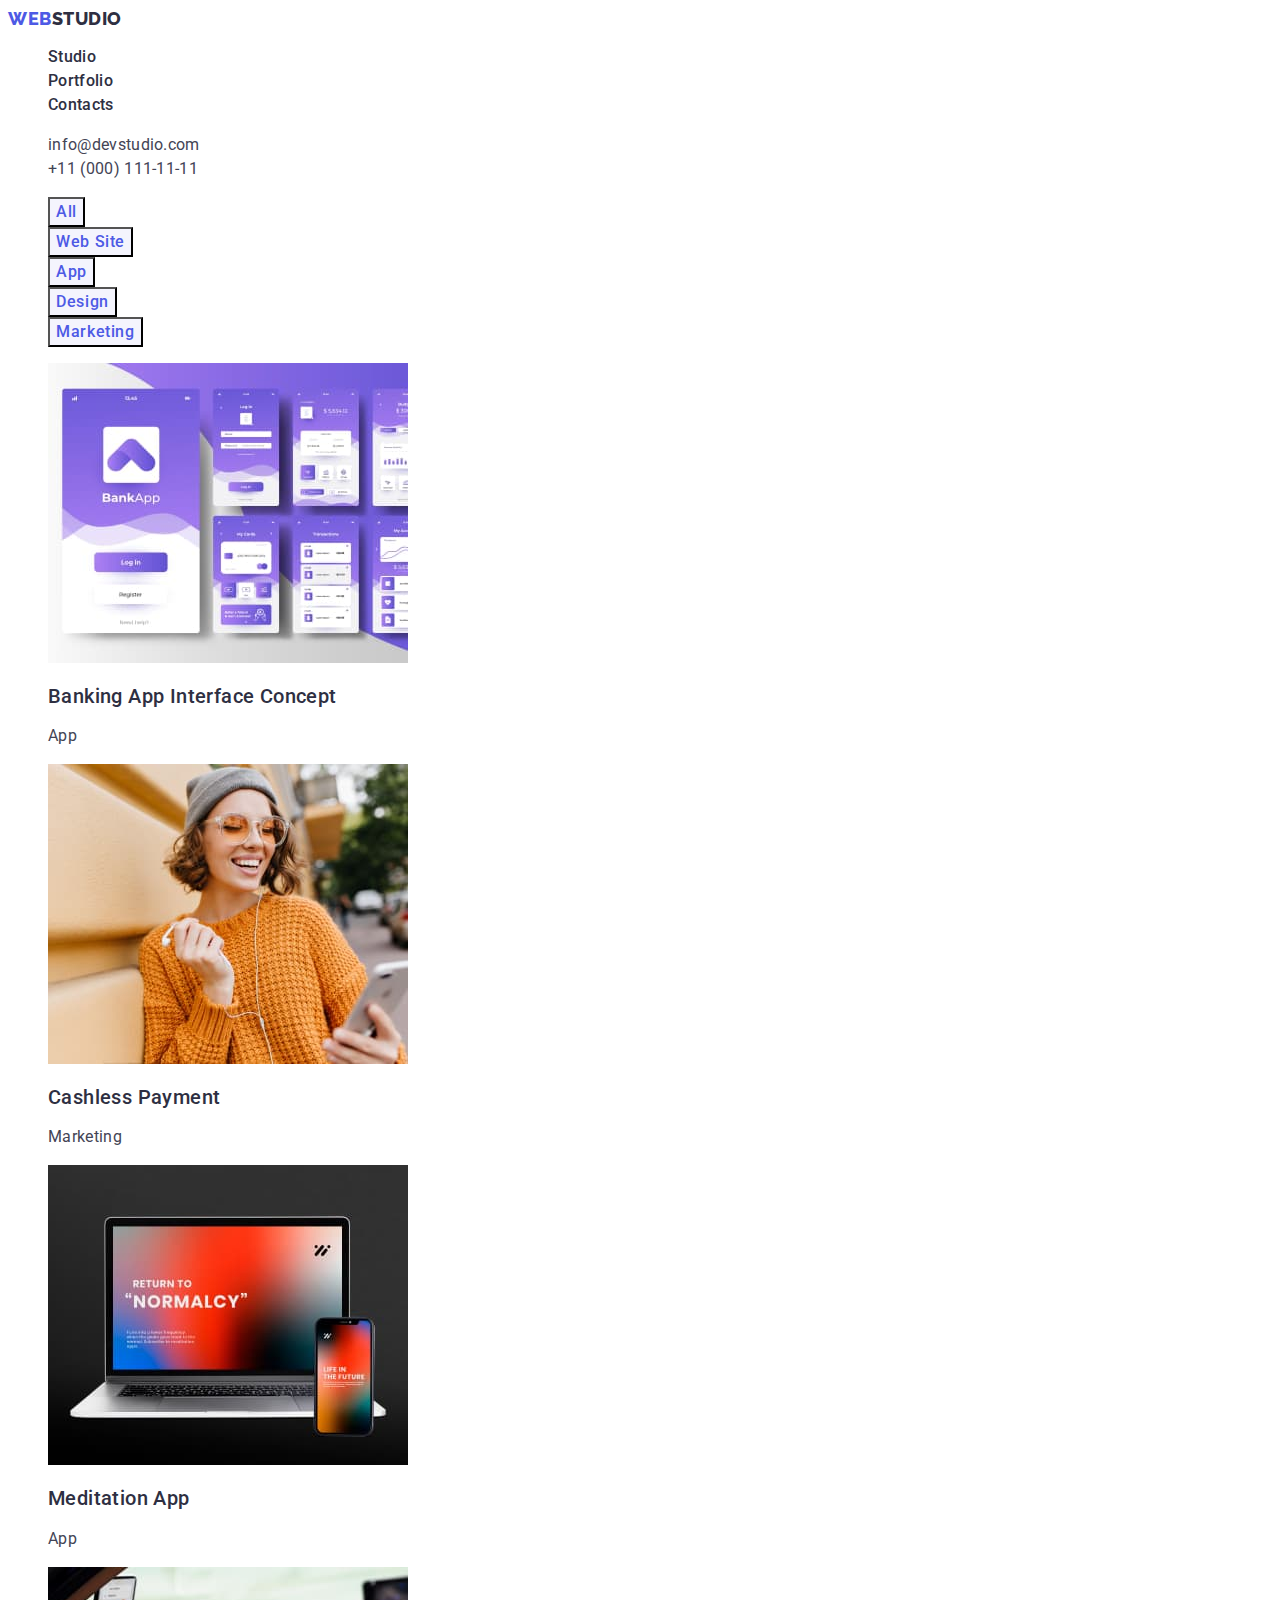
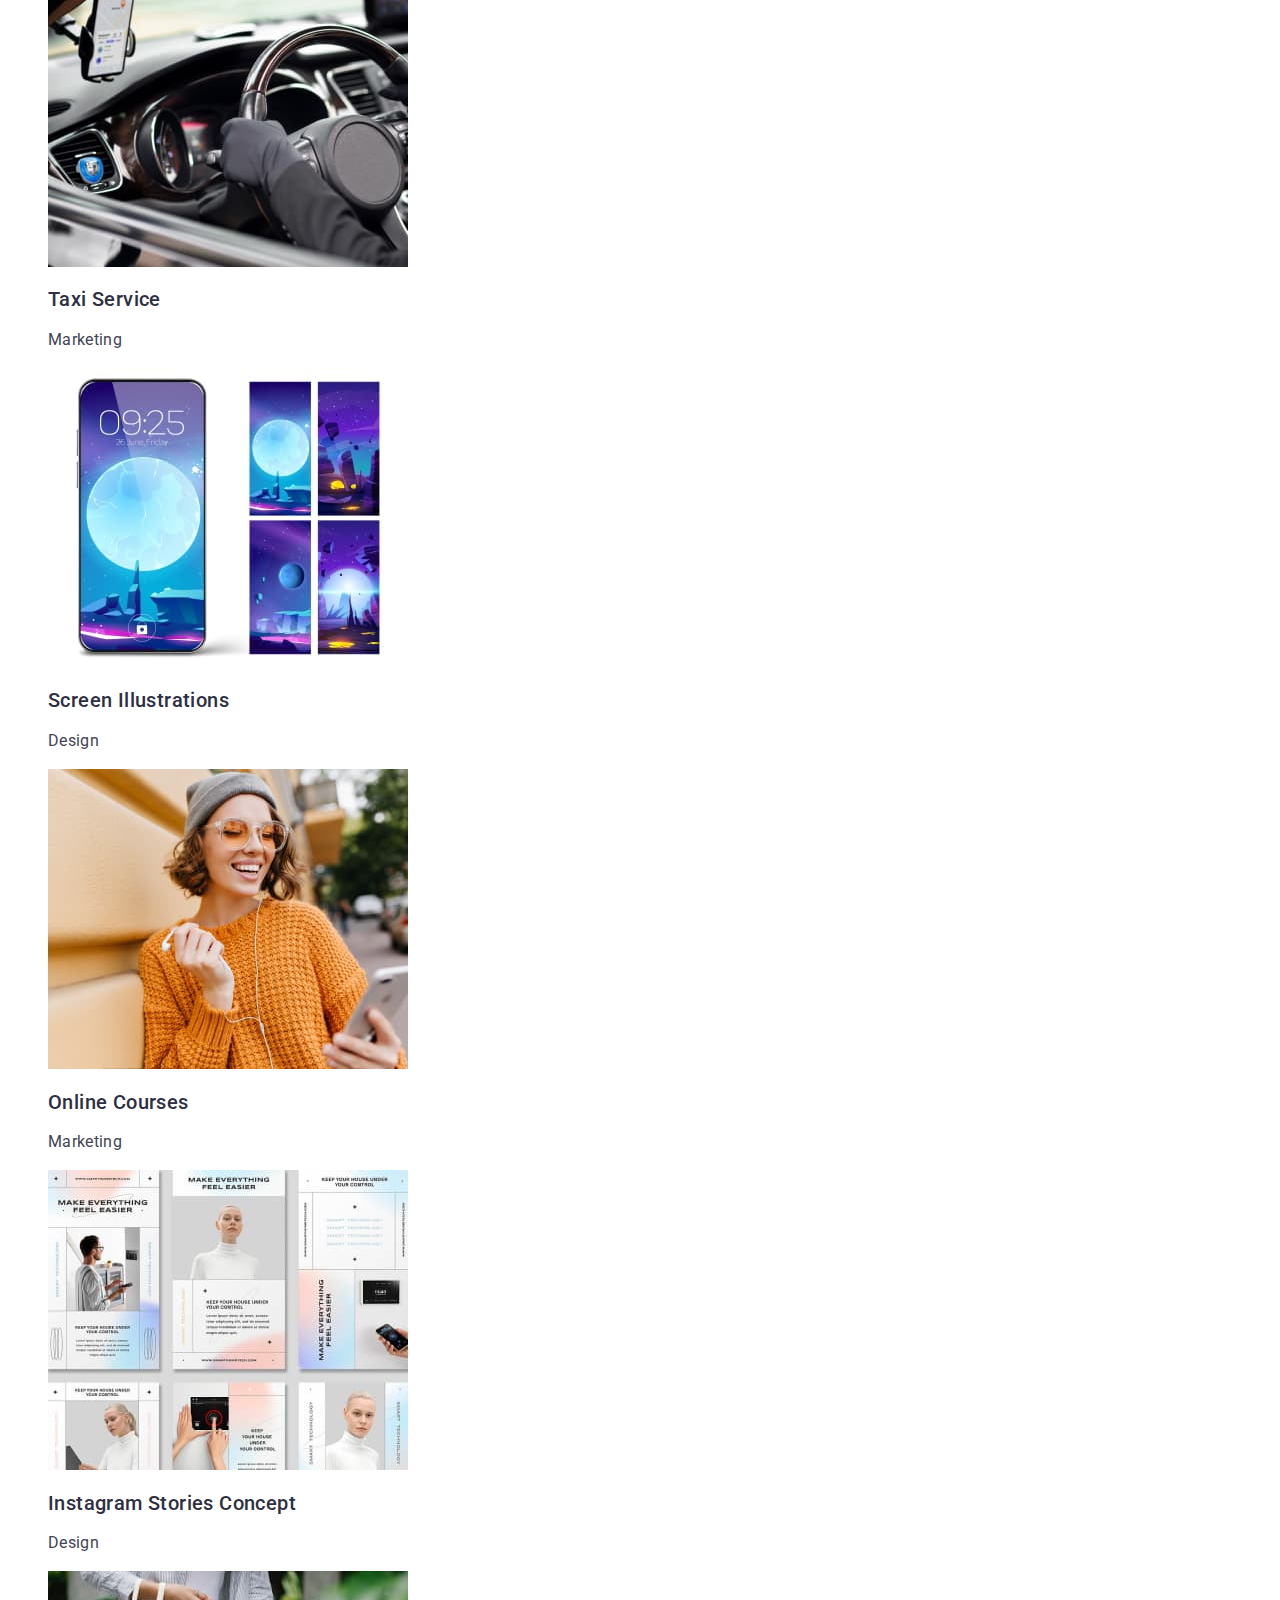
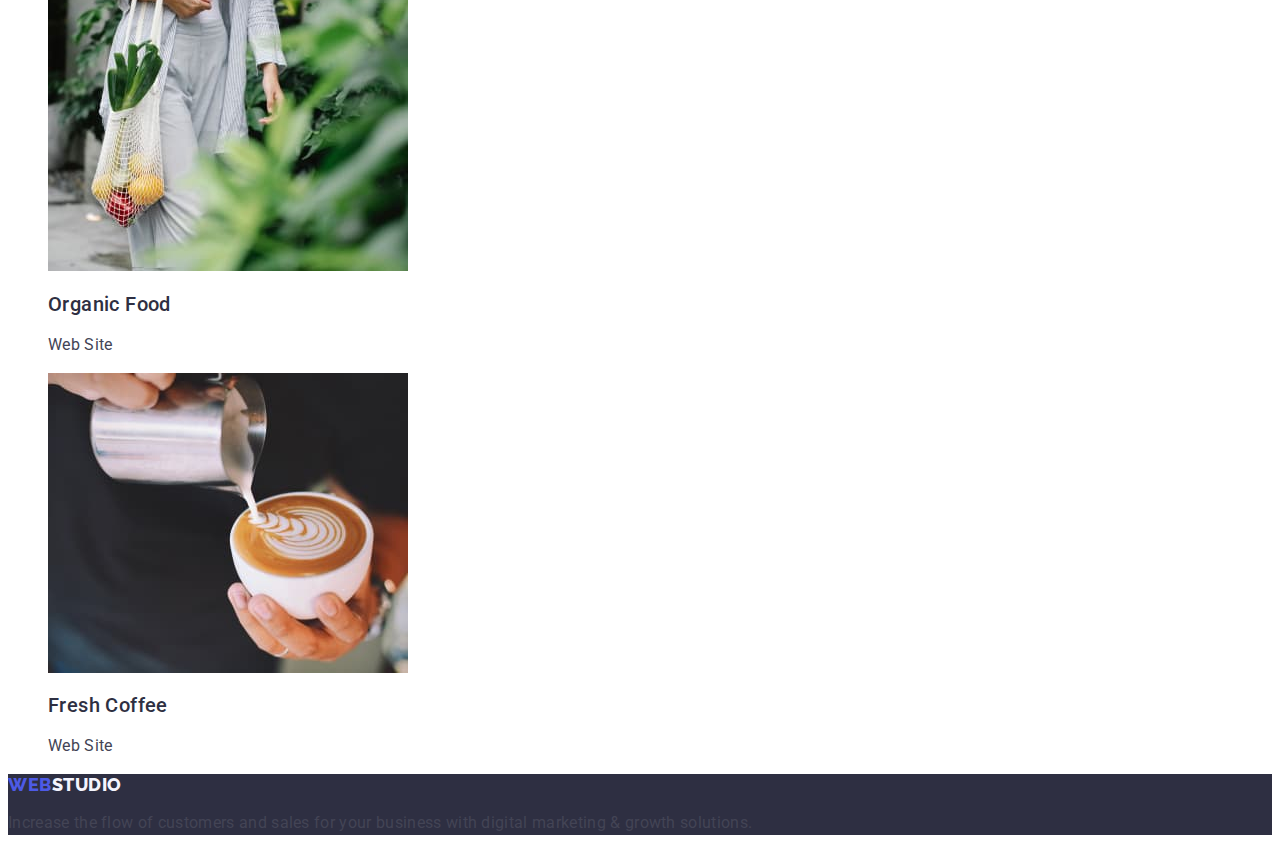
==== commit bf8f2fb5: "homme-2" ====
--- a/portfolio.html
+++ b/portfolio.html
@@ -34,7 +34,7 @@
                     <a class="header-address-link link" href="mailto:info@devstudio.com">info@devstudio.com</a>
                 </li>
                 <li class="header-address-item">
-                    <a class="header-phone-link link" href="tel:+110001111111">+11 (000) 111-11-11</a>
+                    <a class="header-address-link link" href="tel:+110001111111">+11 (000) 111-11-11</a>
                 </li>
             </ul>
         </address>
@@ -63,64 +63,64 @@
         </ul>
 
         <ul class="category-list list">
-            <li class="category-item">
-            <a href="#" class="link">
+            <li class="category-item item">
+            <a href="#" class="category-link link">
                 <img src="./images/portfolio/web-industry/banking.jpg" alt="Banking interface" width="360" height="300">
             <h2 class="category-title">Banking App Interface Concept</h2> 
             <p class="category-text">App</p>  
             </a>
             </li>
-            <li class="category-item">
-                <a href="#" class="link">
+            <li class="category-item item">
+                <a href="#" class="category-link link">
                     <img src="./images/portfolio/web-industry/online-courses.jpg" alt="PayPass" width="360" height="300">
                     <h2 class="category-title">Cashless Payment</h2>
                     <p class="category-text">Marketing</p>
                 </a>
             </li>
-            <li class="category-item">
-                <a href="#" class="link">
+            <li class="category-item item">
+                <a href="#" class="category-link link">
                     <img src="./images/portfolio/web-industry/meditation-app.jpg" alt="Laptop and phone" width="360" height="300">
                     <h2 class="category-title">Meditation App</h2>
                     <p class="category-text">App</p>
                 </a>
             </li>
-            <li class="category-item">
-                <a href="#" class="link">
+            <li class="category-item item">
+                <a href="#" class="category-link link">
                     <img src="./images/portfolio/web-industry/taxi-service.jpg" alt="Work in the taxi" width="360" height="300">
                     <h2 class="category-title">Taxi Service</h2>
                     <p class="category-text">Marketing</p>
                 </a>
             </li>
-            <li class="category-item">
-                <a href="#" class="link">
+            <li class="category-item item">
+                <a href="#" class="category-link link">
                     <img src="./images/portfolio/web-industry/screen.jpg" alt="Many screens" width="360" height="300">
                     <h2 class="category-title">Screen Illustrations</h2>
                     <p class="category-text">Design</p>
                 </a>
             </li>
-            <li class="category-item">
-                <a href="#" class="link">
+            <li class="category-item item">
+                <a href="#" class="category-link link">
                     <img src="./images/portfolio/web-industry/online-courses.jpg" alt="Learning online" width="360" height="300">
                     <h2 class="category-title">Online Courses</h2>
                     <p class="category-text">Marketing</p>
                 </a>
             </li>
-            <li class="category-item">
-                <a href="#" class="link">
+            <li class="category-item item">
+                <a href="#" class="category-link link">
                     <img src="./images/portfolio/web-industry/instagram.jpg" alt="Instagram stories" width="360" height="300">
                     <h2 class="category-title">Instagram Stories Concept</h2>
                     <p class="category-text">Design</p>
                 </a>
             </li>
-            <li class="category-item">
-                <a href="#" class="link">
+            <li class="category-item item">
+                <a href="#" class="category-link link">
                     <img src="./images/portfolio/web-industry/organic-food.jpg" alt="Fruits and vegetables" width="360" height="300">
                     <h2 class="category-title">Organic Food</h2>
                     <p class="category-text">Web Site</p>
                 </a>
             </li>
-            <li class="category-item">
-                <a href="#" class="link">
+            <li class="category-item item">
+                <a href="#" class="category-link link">
                     <img src="./images/portfolio/web-industry/coffee.jpg" alt="Make coffee" width="360" height="300">
                     <h2 class="category-title">Fresh Coffee</h2>
                     <p class="category-text">Web Site</p>
--- a/css/style.css
+++ b/css/style.css
@@ -64,22 +64,24 @@
 color: #404bbf;
 }
 
+
 .header-address-link {
 font-weight: 400;
 font-size: 16px;
 line-height: 1.5;
 letter-spacing: 0.02em;
 list-style: none;
+font-style: normal;
 color: #434455;
 }
 
-.header-address-link:hover{
+
+.header-address-link:hover,
+header-address-link:focus{
 color:var(--products-color);
 }
 
-.header-address-link:focus{
-color:var(--products-color);
-}
+
 
 /**......Effective....*/
 .main-hero {
@@ -238,9 +240,6 @@
 font-weight: 500;
 font-size: 16px;
 line-height: 1.5;
-display: flex;
-align-items: center;
-text-align: center;
 letter-spacing: 0.04em;
 color: var(--third-tittle-color);
 cursor: pointer;
@@ -250,20 +249,17 @@
 background:#F4F4FD;
 }
 
-.filter-btn:hover{
-color: #FFFFFF;
-}
+.filter-btn:hover,
 .filter-btn:focus{
 color: #FFFFFF;
 }
 
-.filter-btn:hover{
-    background-color:var(--products-color);
-};
-
+.filter-btn:hover,
 .filter-btn:focus{
-    background-color:var(--products-color);
-};
+background-color:var(--products-color);
+}
+
+
 
 .category-title {
     font-weight: 500;
